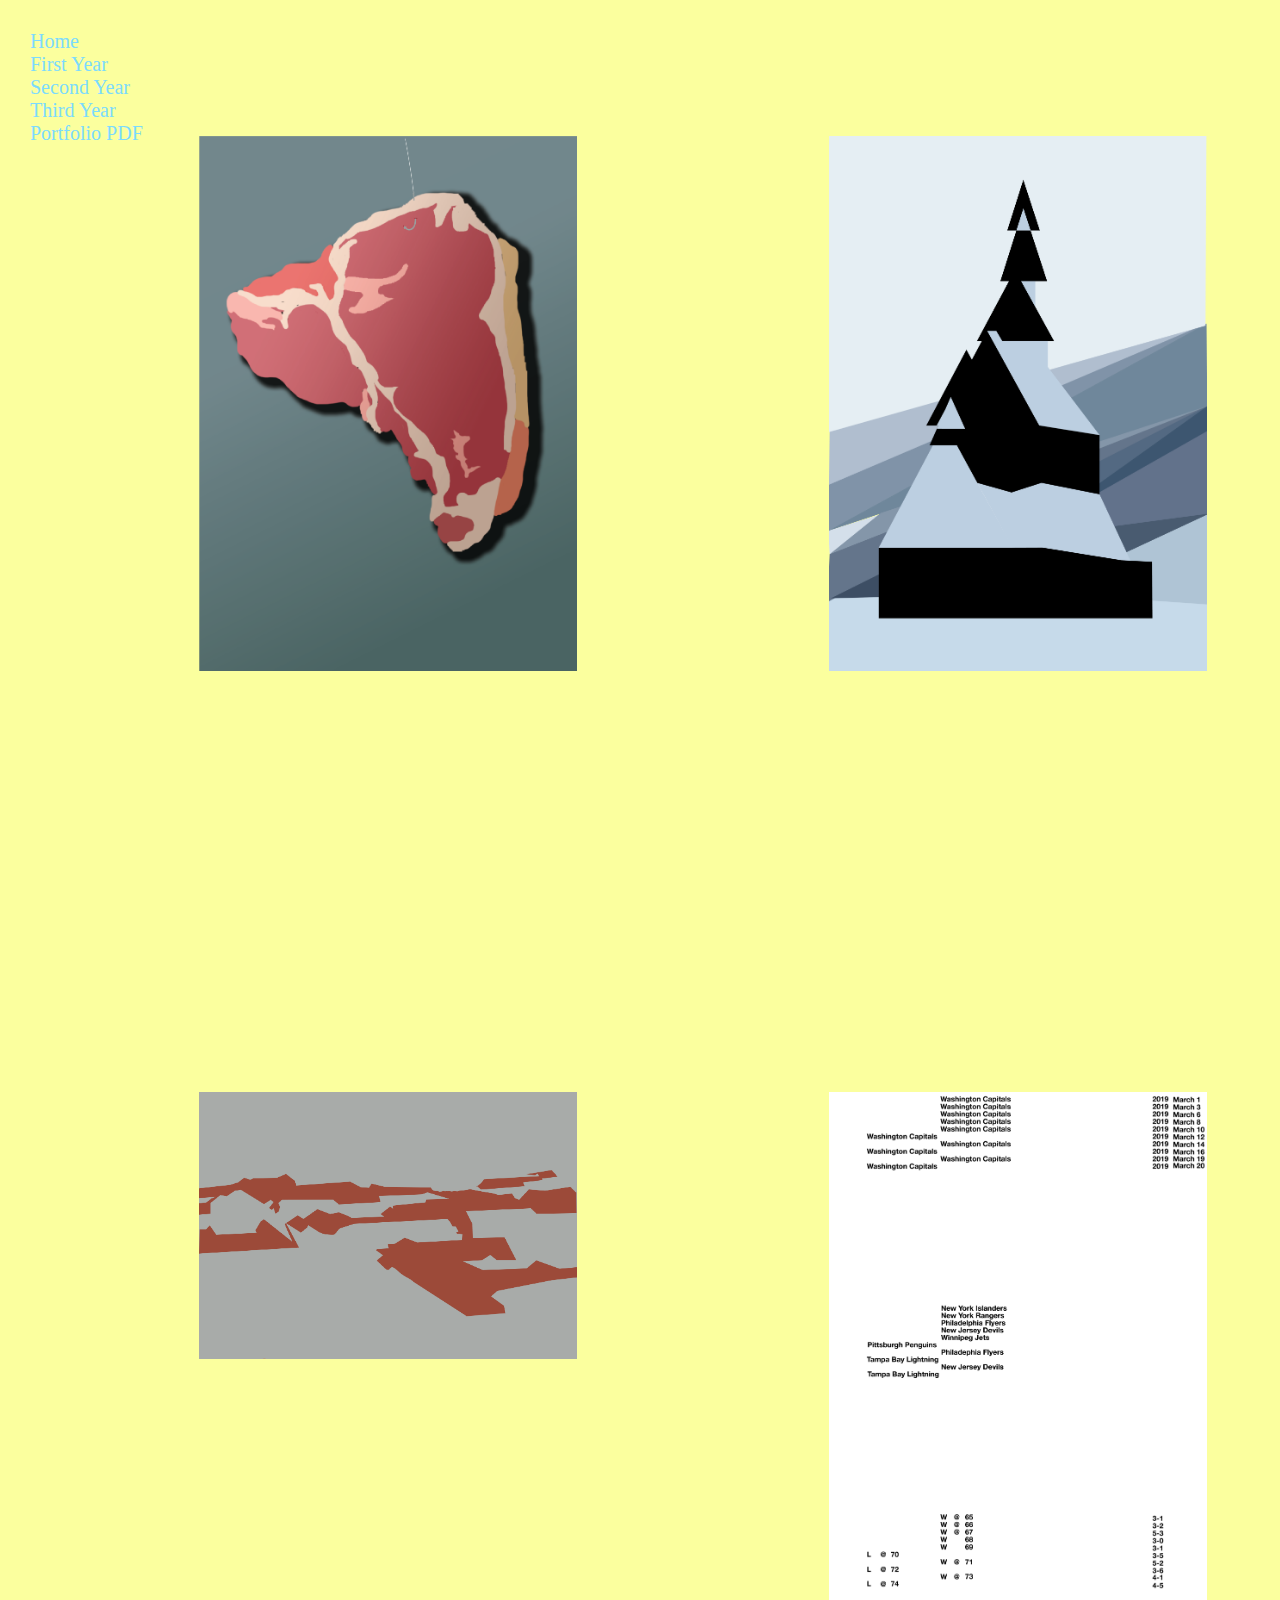
==== yearone.html @ 5bae768e "Add files via upload" ====
<html>
<head>
<meta charset="utf-8">
<meta http-equiv="Cache-Control" content="no-store">
<meta http-equiv="X-UA-Compatible" content="IE=edge,chrome=1">
<meta name="viewport" content="width=device-width,initial-scale=1.0">
<title> Jess Knox </title>
<link rel="stylesheet" href="assets/css/default.css?v=3.0">
<link rel="shortcut icon" type="image/png" href="favicon.ico?v=1.0">

<script src="assets/js/jquery-3.3.1.min.js?v=1.0"></script>
<script src="assets/js/jquery-ui.min.js?v=1.0"></script>
<script src="assets/js/default.js?v=2.0"></script>

<script>

function myFunction() {
  document.getElementById("demo").innerHTML = "Hello World";
}

</script>

</head>

<body>

<div class="sidebar">

  <div class="home">
    <a href="index.html">Home</a>
  </div>

  <div class="yearone">
    <a href="yearone.html"> First Year</a>
  </div>

  <div class="yeartwo">
    <a href="yeartwo.html"> Second Year</a>
  </div>

  <div class="yearthree">
    <a href="yearthree.html"> Third Year</a>
  </div>

  <div class="portfolio">
    <a href="portfolio.html"> Portfolio PDF</a>
  </div>

</div>

<div class="photos">
  <div class="meat">
      <img src="./assets/images/meat.png" alt="">
  </div>
</div>

<div class="photos">
  <div class="norway">
<img src="./assets/images/norway.png" alt="">
</div>
</div>

<div class="photos">
  <div class="redhouses">
<img src="./assets/images/redhouses.png" alt="">
</div>
</div>

<div class="photos">
  <div class="restriction1">
<img src="./assets/images/restriction1.png" alt="">
</div>
</div>

</html>
---- assets/css/default.css ----
*{box-sizing: border-box;}
@font-face {
  /* font-family: Leimzy;
  src: ./assets/Leimzy-Regular.otf; */
}

p {
  color: #7BDBFF;
  /* font-family: Leimzy; */
  font-size: 20px;
  padding: 0%;
}

img {
  width:100%;
}

body{
  margin:10px;
  padding: 0;
  background-color: #FBFF9E;
  color: #7BDBFF;
cursor: crosshair;
  /* font-family: Leimzy; */
  font-size: 20px;
overflow: scroll;

}

a{
  text-decoration: none;
  color: #7BDBFF;
  cursor: crosshair;
}

a:hover{
  color: #A6D609;
  cursor: crosshair;
}

.frame-draggy:hover{
  cursor: move;
}

/* width */
::-webkit-scrollbar {
  width: 5px;
  height: 5px;
}

/* Track */
::-webkit-scrollbar-track {
  background: none;
}

/* Handle */
::-webkit-scrollbar-thumb {
  background: #e6f936;
}

/* Handle on hover */
::-webkit-scrollbar-thumb:hover {
  background: black;
}

.tillie: hover{
  cursor: url("./assets/images/raggy.png"), auto;
}



.hide{
  position:sticky;
  float: right;
  top: 0px;
}

.twogriffs{
  display: block;
margin-left: auto;
margin-right: auto;
left: 30%;
}

.grifftext{
  width:25%;
}

.sidebar{
  /* outline-color: red;
  outline-style: solid; */
  position: absolute;
  height: 50%;
  width: 10%;
  overflow: scroll;
  margin: 20px;
  float: left;
}

.sidebar2{
  /* outline-color: yellow;
  outline-style: solid; */
  float: left;
  height: 50%;
  width: 10%;
  overflow: scroll;
  margin: 20px;
position: fixed;
left: 15%;
}



h3{
  color:#00ABB4;
  margin: 0;
  padding: 0;
  font-size: 20px;
}

.portfoliolink{
  float: left;
  height: 50%;
  width: 10%;
  overflow: scroll;
  margin: 20px;
position: fixed;
left: 15%;
}


.photos{
  position: relative;
  left: 5%;
  height: 80%;
  width: 30%;
  margin: 10%;
  float: left;

}

  .photos:hover{
    filter: drop-shadow(0 0 30px #CEFA05);
  }
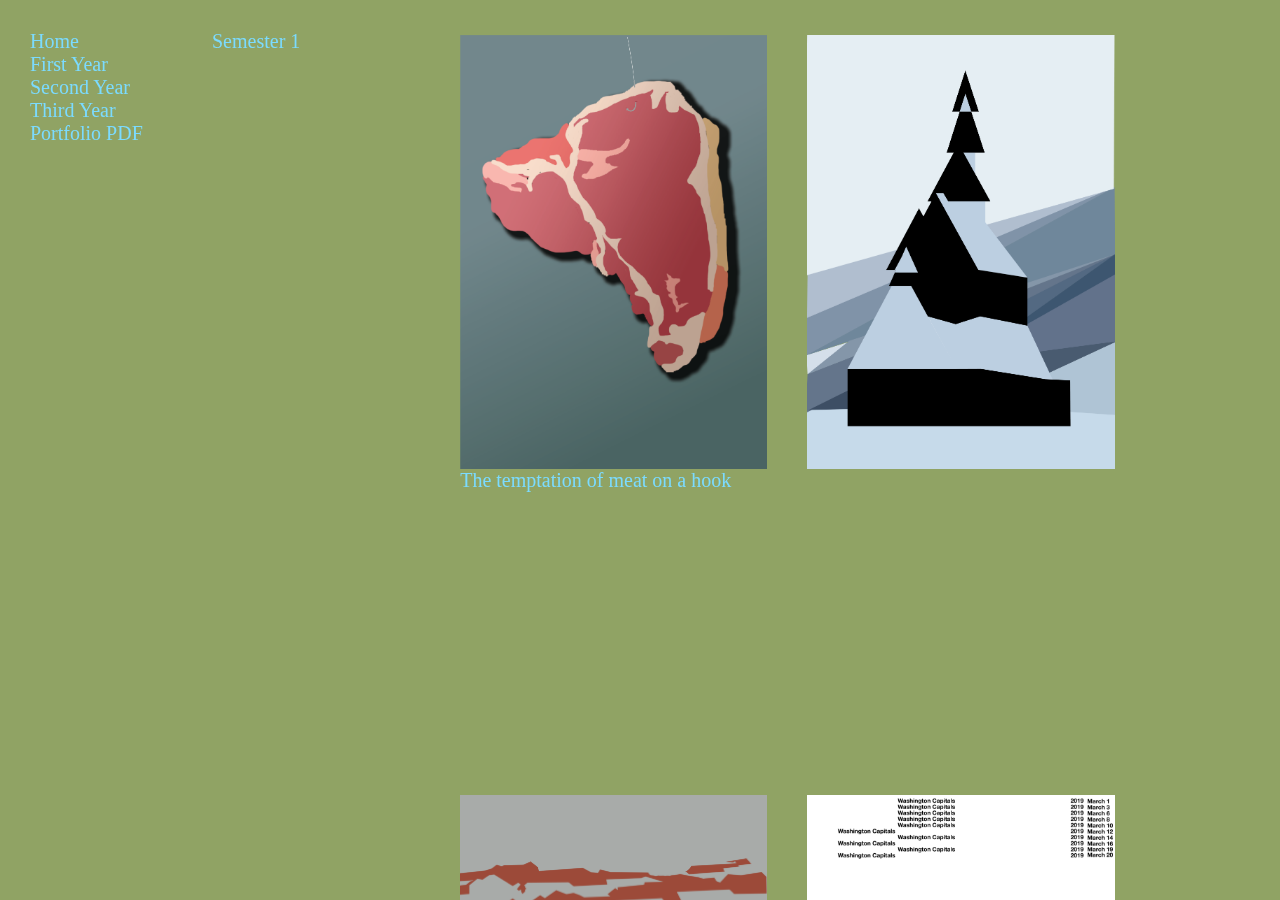
==== commit 45716cd9: "Update yearone.html" ====
--- a/yearone.html
+++ b/yearone.html
@@ -48,28 +48,39 @@
 
 </div>
 
-<div class="photos">
-  <div class="meat">
-      <img src="./assets/images/meat.png" alt="">
-  </div>
+<div class="sidebar2">
+
+    <div class="semester11">
+      <a href="semester11.html"> Semester 1 </a>
+    </div>
 </div>
 
-<div class="photos">
-  <div class="norway">
-<img src="./assets/images/norway.png" alt="">
+<div class="thirdcolumn">
+
+  <div class="photos">
+    <div class="meat">
+        <img src="./assets/images/meat.png" alt="">
+    </div>
+    The temptation of meat on a hook
+  </div>
+
+  <div class="photos">
+    <div class="norway">
+  <img src="./assets/images/norway.png" alt="">
+  </div>
+  </div>
+
+  <div class="photos">
+    <div class="redhouses">
+  <img src="./assets/images/redhouses.png" alt="">
+  </div>
+  </div>
+
+  <div class="photos">
+    <div class="restriction1">
+  <img src="./assets/images/restriction1.png" alt="">
+  </div>
+  </div>
+
 </div>
-</div>
-
-<div class="photos">
-  <div class="redhouses">
-<img src="./assets/images/redhouses.png" alt="">
-</div>
-</div>
-
-<div class="photos">
-  <div class="restriction1">
-<img src="./assets/images/restriction1.png" alt="">
-</div>
-</div>
-
 </html>
--- a/assets/css/default.css
+++ b/assets/css/default.css
@@ -18,12 +18,12 @@
 body{
   margin:10px;
   padding: 0;
-  background-color: #FBFF9E;
+  background-color: #90a364;
   color: #7BDBFF;
 cursor: crosshair;
   /* font-family: Leimzy; */
   font-size: 20px;
-overflow: scroll;
+  overflow: hidden;
 
 }
 
@@ -63,36 +63,13 @@
   background: black;
 }
 
-.tillie: hover{
-  cursor: url("./assets/images/raggy.png"), auto;
-}
-
-
-
-.hide{
-  position:sticky;
-  float: right;
-  top: 0px;
-}
-
-.twogriffs{
-  display: block;
-margin-left: auto;
-margin-right: auto;
-left: 30%;
-}
-
-.grifftext{
-  width:25%;
-}
-
 .sidebar{
   /* outline-color: red;
   outline-style: solid; */
-  position: absolute;
+  position: fixed;
   height: 50%;
   width: 10%;
-  overflow: scroll;
+  overflow: auto;
   margin: 20px;
   float: left;
 }
@@ -103,12 +80,23 @@
   float: left;
   height: 50%;
   width: 10%;
-  overflow: scroll;
+  overflow: auto;
   margin: 20px;
 position: fixed;
 left: 15%;
 }
 
+.thirdcolumn{
+  width: 80%;
+  height: 100%;
+  /* border-color: blue;
+  border-style: solid; */
+  position: fixed;
+  float: left;
+  margin: 5px;
+  left: 30%;
+  overflow-x: scroll;
+}
 
 
 h3{
@@ -134,7 +122,7 @@
   left: 5%;
   height: 80%;
   width: 30%;
-  margin: 10%;
+  margin: 20px;
   float: left;
 
 }
@@ -142,3 +130,120 @@
   .photos:hover{
     filter: drop-shadow(0 0 30px #CEFA05);
   }
+
+  .sequential-container{
+      position: relative;
+      left: 5%;
+      height:80%;
+      width: 30%;
+      float: left;
+      /* border-color: purple;
+      border-style: solid; */
+      margin: 20px;
+    }
+
+    .sequential-container:hover{
+      filter: drop-shadow(0 0 30px #CEFA05);
+    }
+
+    .sequentialcover{
+    position: absolute;
+      top: 0px;
+      left: 0px;
+    z-index: 2;
+    width: 100%;
+    }
+
+    .sequentialcover:hover{
+      filter: opacity(0%);
+    }
+
+    .sequential{
+    position: absolute;
+      top: 0px;
+      left: 0px;
+      z-index: 1;
+      width: 100%;
+    }
+
+    .process1-container{
+        position: relative;
+        left: 5%;
+        height:80%;
+        width: 30%;
+        float: left;
+        /* border-color: purple;
+        border-style: solid; */
+        margin: 20px;
+      }
+
+      .process1-container:hover{
+        filter: drop-shadow(0 0 30px #CEFA05);
+      }
+
+      .process1cover{
+      position: absolute;
+        top: 0px;
+        left: 0px;
+      z-index: 2;
+      /* width: 100%; */
+      height: 200%;
+      }
+
+      .process1cover:hover{
+        filter: opacity(0%);
+      }
+
+      .process1{
+      position: absolute;
+        top: 0px;
+        left: 0px;
+        z-index: 1;
+        width: 100%;
+      }
+
+      .infographic-container{
+        position: relative;
+        left: 5%;
+        margin: 20px;
+        height: 80%;
+        width: 60%;
+        border-color: pink;
+        border-style: solid;
+      }
+
+      .process2-container{
+          position: relative;
+          left: 5%;
+          height:80%;
+          width: 30%;
+          float: left;
+          /* border-color: purple;
+          border-style: solid; */
+          margin: 20px;
+        }
+
+        .process2-container:hover{
+          filter: drop-shadow(0 0 30px #CEFA05);
+        }
+
+        .process2cover{
+        position: absolute;
+          top: 0px;
+          left: 0px;
+        z-index: 2;
+        /* width: 100%; */
+        height: 200%;
+        }
+
+        .process2cover:hover{
+          filter: opacity(0%);
+        }
+
+        .process2{
+        position: absolute;
+          top: 0px;
+          left: 0px;
+          z-index: 1;
+          width: 100%;
+        }
